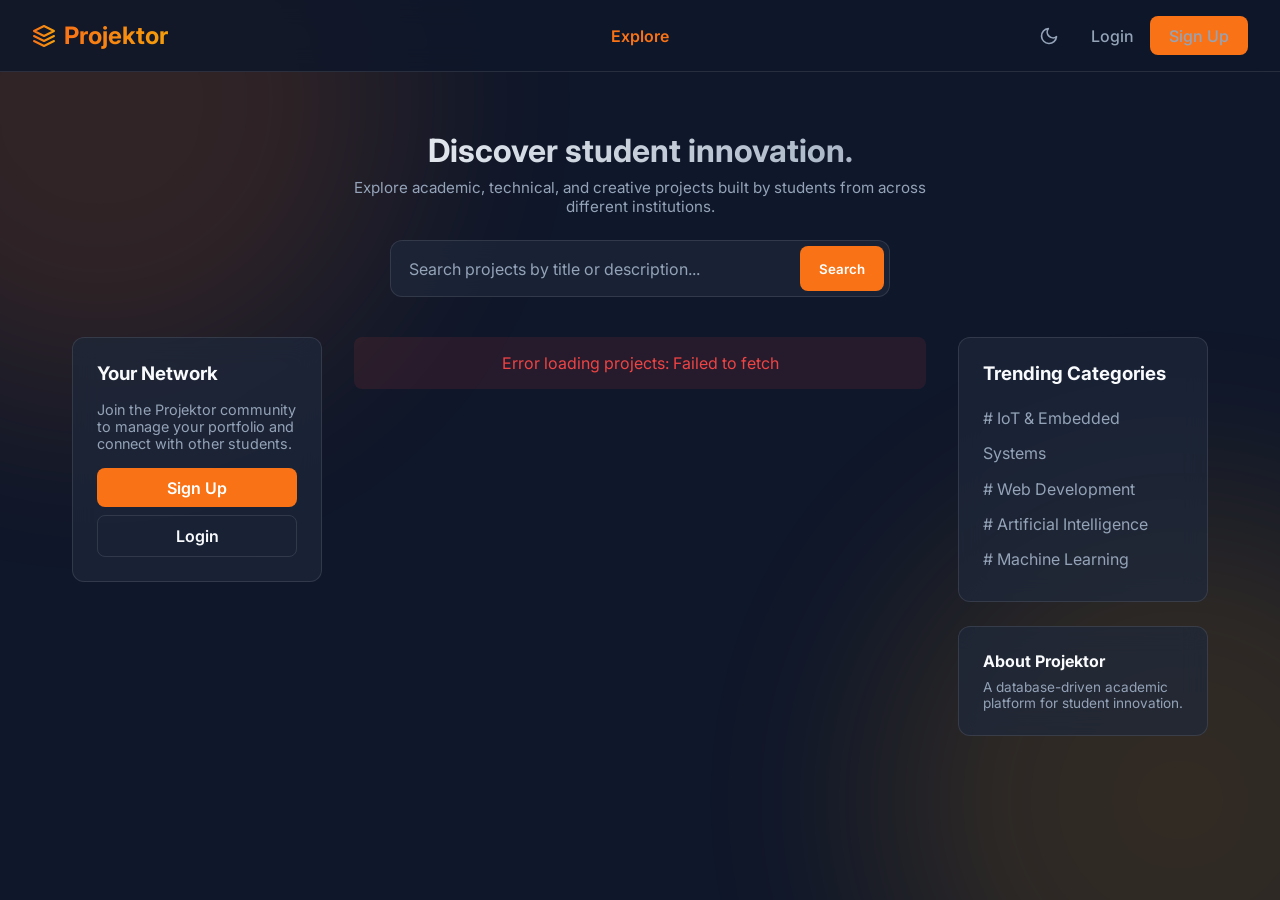
==== frontend/index.html @ f8a71caa "Initial commit with backend and frontend integration" ====
<!DOCTYPE html>
<html lang="en">
<head>
    <meta charset="UTF-8">
    <meta name="viewport" content="width=device-width, initial-scale=1.0">
    <title>Projektor - Discover. Build. Showcase.</title>
    <link rel="stylesheet" href="css/style.css?v=5">
</head>
<body>

    <nav>
        <a href="index.html" class="logo">
            <svg width="24" height="24" viewBox="0 0 24 24" fill="none" stroke="url(#grad1)" stroke-width="2" stroke-linecap="round" stroke-linejoin="round">
                <defs>
                    <linearGradient id="grad1" x1="0%" y1="0%" x2="100%" y2="0%">
                        <stop offset="0%" style="stop-color:var(--primary);stop-opacity:1" />
                        <stop offset="100%" style="stop-color:var(--accent);stop-opacity:1" />
                    </linearGradient>
                </defs>
                <polygon points="12 2 2 7 12 12 22 7 12 2"></polygon>
                <polyline points="2 17 12 22 22 17"></polyline>
                <polyline points="2 12 12 17 22 12"></polyline>
            </svg>
            <span>Projektor</span>
        </a>

        <!-- Theme toggle always visible in top bar on ALL screen sizes -->
        <button class="theme-toggle" onclick="toggleTheme()" aria-label="Toggle Theme" style="margin-left: auto; margin-right: 0.5rem;">
            <svg id="theme-icon" width="20" height="20" viewBox="0 0 24 24" fill="none" stroke="currentColor" stroke-width="2" stroke-linecap="round" stroke-linejoin="round">
                <path d="M21 12.79A9 9 0 1 1 11.21 3 7 7 0 0 0 21 12.79z"></path>
            </svg>
        </button>

        <!-- Desktop nav links stay inside nav -->
        <div class="nav-links-desktop" id="nav-links-desktop"></div>
    </nav>


    <!-- Mobile bottom nav lives OUTSIDE nav to avoid backdrop-filter stacking context -->
    <div class="nav-links" id="nav-links"></div>

    <main>
        <section class="hero">
            <h1>Discover student innovation.</h1>
            <p>Explore academic, technical, and creative projects built by students from across different institutions.</p>
            
            <div class="search-container">
                <input type="text" id="searchInput" placeholder="Search projects by title or description...">
                <button class="btn btn-primary" onclick="loadProjects()">Search</button>
            </div>
        </section>

        <section class="feed-layout">
            <aside class="sidebar-left">
                <div class="sidebar-card" id="network-card">
                    <h3>Your Network</h3>
                    <p style="color: var(--text-muted); font-size: 0.9rem; margin-top: 1rem;">Join the Projektor community to manage your portfolio and connect with other students.</p>
                    <a href="register.html" class="btn btn-primary" style="margin-top: 1rem; width: 100%; text-align: center;">Sign Up</a>
                    <a href="login.html" class="btn btn-outline" style="margin-top: 0.5rem; width: 100%; text-align: center;">Login</a>
                </div>
            </aside>
            
            <div class="feed-center">
                <div id="loader" class="loader" style="display: none;"></div>
                <div id="error-box" class="error-msg" style="display: none;"></div>
                <div class="project-grid" id="project-grid">
                    <!-- Projects will be injected here by JS -->
                </div>
            </div>
            
            <aside class="sidebar-right">
                <div class="sidebar-card">
                    <h3>Trending Categories</h3>
                    <ul style="list-style: none; margin-top: 1rem; line-height: 2.2;">
                        <li><a href="#" style="color: var(--text-muted); text-decoration: none;"># IoT & Embedded Systems</a></li>
                        <li><a href="#" style="color: var(--text-muted); text-decoration: none;"># Web Development</a></li>
                        <li><a href="#" style="color: var(--text-muted); text-decoration: none;"># Artificial Intelligence</a></li>
                        <li><a href="#" style="color: var(--text-muted); text-decoration: none;"># Machine Learning</a></li>
                    </ul>
                </div>
                
                <div class="sidebar-card" style="margin-top: 1.5rem;">
                    <h3 style="font-size: 1rem;">About Projektor</h3>
                    <p style="color: var(--text-muted); font-size: 0.85rem; margin-top: 0.5rem;">A database-driven academic platform for student innovation.</p>
                </div>
            </aside>
        </section>
    </main>

    <script src="js/api.js?v=6"></script>
    <script src="js/nav.js?v=7"></script>
    <script src="js/index.js?v=6"></script>
</body>
</html>
---- frontend/css/style.css ----
@import url('https://fonts.googleapis.com/css2?family=Inter:wght@300;400;500;600;700&display=swap');

:root {
    --bg-dark: #0f172a;
    --bg-card: rgba(30, 41, 59, 0.7);
    --bg-nav: rgba(15, 23, 42, 0.85);
    --text-main: #f8fafc;
    --text-muted: #94a3b8;
    --primary: #f97316; /* Orange */
    --primary-hover: #ea580c;
    --accent: #f59e0b; /* Yellow-Orange */
    --danger: #ef4444;
    --success: #10b981;
    --border: rgba(255, 255, 255, 0.1);
    --glass-blur: blur(12px);
    --bg-image: #000000;
}

[data-theme="light"] {
    --bg-dark: #f8fafc;
    --bg-card: rgba(255, 255, 255, 0.7);
    --bg-nav: rgba(248, 250, 252, 0.85);
    --text-main: #0f172a;
    --text-muted: #64748b;
    --primary: #f97316;
    --primary-hover: #ea580c;
    --accent: #f59e0b;
    --border: rgba(0, 0, 0, 0.1);
    --bg-image: #ffffff;
}

* {
    margin: 0;
    padding: 0;
    box-sizing: border-box;
    font-family: 'Inter', sans-serif;
}

body {
    background-color: var(--bg-dark);
    color: var(--text-main);
    min-height: 100vh;
    display: flex;
    flex-direction: column;
    width: 100%;
    max-width: 100vw;
    overflow-x: clip; /* clip doesn't break sticky like hidden does */
    padding-top: 75px; /* Offset for fixed nav */
}

html {
    max-width: 100vw;
    overflow-x: clip;
}

/* Background gradient blobs */
body::before, body::after {
    content: '';
    position: fixed;
    width: 600px;
    height: 600px;
    border-radius: 50%;
    z-index: -1;
    filter: blur(100px);
    opacity: 0.15;
}

body::before {
    background: var(--primary);
    top: -200px;
    left: -200px;
}

body::after {
    background: var(--accent);
    bottom: -200px;
    right: -200px;
}

/* Navbar */
nav {
    background: var(--bg-nav);
    backdrop-filter: var(--glass-blur);
    border-bottom: 1px solid var(--border);
    padding: 1rem 2rem;
    display: flex;
    justify-content: space-between;
    align-items: center;
    position: fixed;
    top: 0;
    left: 0;
    width: 100%;
    z-index: 1000;
}

.logo {
    font-size: 1.5rem;
    font-weight: 700;
    color: var(--text-main);
    text-decoration: none;
    display: flex;
    align-items: center;
    gap: 0.5rem;
}

.logo span {
    background: linear-gradient(to right, var(--primary), var(--accent));
    -webkit-background-clip: text;
    -webkit-text-fill-color: transparent;
}

.nav-links-desktop {
    display: flex;
    gap: 1.5rem;
    align-items: center;
}

.nav-links-desktop a {
    color: var(--text-muted);
    text-decoration: none;
    font-weight: 500;
    transition: color 0.3s ease;
}

.nav-links-desktop a:hover {
    color: var(--text-main);
}

/* Mobile bottom nav — hidden on desktop */
.nav-links {
    display: none;
}

.nav-links a {
    color: var(--text-muted);
    text-decoration: none;
    font-weight: 500;
    transition: color 0.3s ease;
    display: flex;
    align-items: center;
}

.nav-links a:hover {
    color: var(--text-main);
}

.theme-toggle {
    background: transparent;
    border: none;
    color: var(--text-muted);
    cursor: pointer;
    display: flex;
    align-items: center;
    justify-content: center;
    padding: 0.5rem;
    border-radius: 50%;
    transition: all 0.3s ease;
}

.theme-toggle:hover {
    color: var(--primary);
    background: rgba(0,0,0,0.05);
}

.btn {
    padding: 0.6rem 1.2rem;
    border-radius: 8px;
    border: none;
    font-weight: 600;
    cursor: pointer;
    transition: all 0.3s ease;
    text-decoration: none;
    display: inline-block;
}

.btn-primary {
    background: var(--primary);
    color: white;
}

.btn-primary:hover {
    background: var(--primary-hover);
    transform: translateY(-2px);
    box-shadow: 0 4px 12px rgba(59, 130, 246, 0.4);
}

.btn-outline {
    background: transparent;
    border: 1px solid var(--border);
    color: var(--text-main);
}

.btn-outline:hover {
    background: rgba(255,255,255,0.05);
}

/* Layout */
main {
    flex: 1;
    padding: 2rem;
    max-width: 1200px;
    margin: 0 auto;
    width: 100%;
}

/* Hero Section (Compact for Feed App feel) */
.hero {
    text-align: center;
    padding: 1.5rem 1rem 1rem;
    max-width: 800px;
    margin: 0 auto;
}

.hero h1 {
    font-size: 2rem;
    margin-bottom: 0.5rem;
    background: linear-gradient(to right, var(--text-main), var(--text-muted));
    -webkit-background-clip: text;
    -webkit-text-fill-color: transparent;
}

.hero p {
    font-size: 0.95rem;
    color: var(--text-muted);
    max-width: 600px;
    margin: 0 auto 1.5rem;
}

/* Search Bar */
.search-container {
    display: flex;
    gap: 0.5rem;
    max-width: 500px;
    margin: 0 auto 1.5rem;
    background: var(--bg-card);
    padding: 0.3rem;
    border-radius: 12px;
    border: 1px solid var(--border);
    backdrop-filter: var(--glass-blur);
}

.search-container input {
    flex: 1;
    background: transparent;
    border: none;
    color: var(--text-main);
    padding: 0.8rem;
    font-size: 1rem;
    outline: none;
    min-width: 0; /* Prevents flex blowout */
}

.search-container input::placeholder {
    color: var(--text-muted);
}

.search-container .btn {
    flex-shrink: 0; /* Prevents cutoff */
}

/* Grid Layout - LinkedIn Feed Style */
.feed-layout {
    display: grid;
    grid-template-columns: 1fr;
    gap: 2rem;
    align-items: start;
}

@media (min-width: 1024px) {
    .feed-layout {
        grid-template-columns: 250px minmax(auto, 650px) 250px;
        justify-content: center;
    }
}

.sidebar-left, .sidebar-right {
    display: none;
}

@media (min-width: 1024px) {
    .sidebar-left, .sidebar-right {
        display: block;
        position: sticky;
        top: 90px;
        align-self: start; /* Crucial for sticky behavior in grids */
    }
}

.sidebar-card {
    background: var(--bg-card);
    border: 1px solid var(--border);
    border-radius: 12px;
    padding: 1.5rem;
    backdrop-filter: var(--glass-blur);
}

.project-grid {
    display: flex;
    flex-direction: column;
    gap: 1.5rem;
    padding: 0;
}

/* Project Cards (Posts) */
.card {
    background: var(--bg-card);
    border: 1px solid var(--border);
    border-radius: 12px;
    overflow: hidden;
    backdrop-filter: var(--glass-blur);
    display: flex;
    flex-direction: column;
    padding: 1rem;
}

.card-header {
    display: flex;
    align-items: center;
    gap: 1rem;
    margin-bottom: 1rem;
}

.author-avatar {
    width: 48px;
    height: 48px;
    border-radius: 50%;
    background: linear-gradient(135deg, var(--primary), var(--accent));
    display: flex;
    align-items: center;
    justify-content: center;
    color: white;
    font-weight: bold;
    font-size: 1.2rem;
}

.author-info {
    display: flex;
    flex-direction: column;
}

.author-name {
    font-weight: 600;
    color: var(--text-main);
    font-size: 1rem;
}

.author-meta {
    font-size: 0.8rem;
    color: var(--text-muted);
}

.card-title {
    font-size: 1.25rem;
    margin-bottom: 0.5rem;
    color: var(--text-main);
}

.card-desc {
    color: var(--text-main);
    font-size: 0.95rem;
    line-height: 1.5;
    margin-bottom: 1rem;
}

.card-img-placeholder {
    height: 300px;
    background: linear-gradient(45deg, rgba(15, 23, 42, 0.8), rgba(59, 130, 246, 0.1));
    display: flex;
    align-items: center;
    justify-content: center;
    color: var(--text-muted);
    font-size: 1.5rem;
    border-radius: 8px;
    margin-bottom: 1rem;
    border: 1px solid rgba(255,255,255,0.05);
}

.card-footer {
    display: flex;
    justify-content: space-between;
    align-items: center;
    border-top: 1px solid var(--border);
    padding-top: 1rem;
    font-size: 0.9rem;
    color: var(--text-muted);
}

.card-author {
    display: flex;
    align-items: center;
    gap: 0.5rem;
}

.status-badge {
    padding: 0.2rem 0.6rem;
    border-radius: 20px;
    font-size: 0.75rem;
    font-weight: 600;
    background: rgba(255,255,255,0.1);
}

.status-Completed {
    color: var(--success);
    background: rgba(16, 185, 129, 0.1);
}

.status-In {
    color: var(--accent);
    background: rgba(139, 92, 246, 0.1);
}

/* Forms */
.form-container {
    max-width: 400px;
    margin: 4rem auto;
    background: var(--bg-card);
    padding: 2.5rem;
    border-radius: 16px;
    border: 1px solid var(--border);
    backdrop-filter: var(--glass-blur);
}

.form-container h2 {
    margin-bottom: 1.5rem;
    text-align: center;
}

.form-group {
    margin-bottom: 1.5rem;
}

.form-group label {
    display: block;
    margin-bottom: 0.5rem;
    font-size: 0.9rem;
    color: var(--text-muted);
}

.form-group input, .form-group select, .form-group textarea {
    width: 100%;
    padding: 0.8rem;
    background: rgba(0,0,0,0.2);
    border: 1px solid var(--border);
    border-radius: 8px;
    color: var(--text-main);
    outline: none;
    transition: border-color 0.3s;
}

.form-group input:focus, .form-group select:focus, .form-group textarea:focus {
    border-color: var(--primary);
}

/* Loader */
.loader {
    width: 40px;
    height: 40px;
    border: 3px solid rgba(255,255,255,0.1);
    border-radius: 50%;
    border-top-color: var(--primary);
    animation: spin 1s ease-in-out infinite;
    margin: 2rem auto;
}

@keyframes spin {
    to { transform: rotate(360deg); }
}

.error-msg {
    color: var(--danger);
    background: rgba(239, 68, 68, 0.1);
    padding: 1rem;
    border-radius: 8px;
    margin-bottom: 1rem;
    text-align: center;
}

/* Responsive adjustments */
@media (max-width: 768px) {
    main {
        padding: 0; /* Remove side padding for full-width cards */
    }
    
    body {
        padding-bottom: 70px; /* Room for bottom nav */
    }
    
    .hero h1 {
        font-size: 1.8rem;
    }
    
    .hero p {
        font-size: 0.95rem;
        padding: 0 1rem;
    }
    
    .search-container {
        margin: 0 1rem 1.5rem; /* Add side margins so it doesn't touch edges */
    }
    
    nav {
        padding: 0.8rem 1rem;
        flex-direction: row; 
        justify-content: center; /* Center logo on top bar */
    }
    
    .logo {
        font-size: 1.1rem;
    }
    
    /* Hide desktop nav, show mobile bottom nav */
    .nav-links-desktop {
        display: none;
    }
    
    .nav-links {
        display: flex;
        position: fixed;
        bottom: 0;
        left: 0;
        width: 100%;
        background: var(--bg-nav);
        border-top: 2px solid var(--border);
        justify-content: space-around;
        align-items: stretch;
        padding: 0;
        z-index: 9999;
        gap: 0;
        box-shadow: 0 -4px 20px rgba(0,0,0,0.2);
    }
    
    .nav-links a.nav-item,
    .nav-links .theme-toggle {
        flex: 1;
        display: flex;
        flex-direction: column;
        align-items: center;
        justify-content: center;
        padding: 0.6rem 0.3rem 0.5rem;
        color: var(--text-muted);
        text-decoration: none;
        font-size: 0.65rem;
        font-weight: 500;
        gap: 0.2rem;
        border-radius: 0;
        background: transparent;
        border: none;
        transition: color 0.2s;
        cursor: pointer;
    }
    
    .nav-links a.nav-item:hover,
    .nav-links a.nav-item:active,
    .nav-links .theme-toggle:hover {
        color: var(--primary);
        background: rgba(249, 115, 22, 0.08);
    }
    
    .nav-links span {
        display: none; /* Hide any plain span text in bottom nav */
    }
    
    .nav-links a.nav-item span {
        display: block; /* But show icon labels */
    }
    
    /* Instagram/LinkedIn Mobile Feed Style */
    .project-grid {
        gap: 0.5rem; /* Smaller gap between posts */
    }
    
    .card {
        border-radius: 0; /* Full width edge-to-edge */
        border-left: none;
        border-right: none;
    }
    
    .card-img-placeholder {
        border-radius: 0;
        margin-left: -1rem; /* Pull image to the absolute edges */
        margin-right: -1rem;
        width: calc(100% + 2rem);
        border-left: none;
        border-right: none;
    }
    
    .project-meta {
        flex-direction: column;
        gap: 1rem;
    }
    
    div[style*="display: grid; grid-template-columns: 2fr 1fr"] {
        grid-template-columns: 1fr !important;
        padding: 1rem; /* Ensure details page still has padding */
    }
}

/* Smart Image Layouts (Orientation-Aware) */
.smart-image-single {
    width: 100%;
    height: auto;
    max-height: 600px;
    object-fit: cover;
    border-radius: 8px;
    margin: 1rem 0;
    display: block;
}

.smart-image-grid {
    display: grid;
    gap: 4px;
    margin: 1rem 0;
    border-radius: 8px;
    overflow: hidden;
    height: 400px;
}
.smart-image-grid.grid-2 { grid-template-columns: 1fr 1fr; }
.smart-image-grid.grid-3 { grid-template-columns: 1fr 1fr; grid-template-rows: 1fr 1fr; }
.smart-image-grid.grid-3 img:first-child { grid-row: span 2; }
.smart-image-grid.grid-4 { grid-template-columns: 1fr 1fr; grid-template-rows: 1fr 1fr; }
.smart-image-grid.grid-more { grid-template-columns: 1fr 1fr; grid-template-rows: 1fr 1fr; }
.smart-image-grid img {
    width: 100%;
    height: 100%;
    object-fit: cover;
}

.more-images-overlay {
    position: relative;
}
.more-images-overlay::after {
    content: '+' attr(data-count);
    position: absolute;
    inset: 0;
    background: rgba(0,0,0,0.6);
    color: white;
    display: flex;
    align-items: center;
    justify-content: center;
    font-size: 2rem;
    font-weight: bold;
}

/* Specific to Dashboard cards which are smaller */
.project-card .smart-image-single {
    max-height: 300px;
}
.project-card .smart-image-grid {
    height: 250px;
}

/* Details Page Carousel (Always horizontal swipe) */
.details-carousel {
    display: flex;
    overflow-x: auto;
    scroll-snap-type: x mandatory;
    scrollbar-width: none;
    gap: 8px;
    margin: 2rem 0;
    border-radius: 8px;
}
.details-carousel img {
    flex: 0 0 100%;
    scroll-snap-align: center;
    width: 100%;
    height: auto;
    max-height: 70vh;
    object-fit: contain;
    background: var(--bg-image);
}

@media (max-width: 768px) {
    .smart-image-single {
        border-radius: 0;
        margin-left: -1rem;
        margin-right: -1rem;
        width: calc(100% + 2rem);
        max-height: 70vh;
        background: var(--bg-image);
        /* height:auto ensures landscape scales down naturally without black bars */
    }
    
    .smart-image-grid {
        display: flex;
        overflow-x: auto;
        scroll-snap-type: x mandatory;
        scrollbar-width: none;
        height: auto; 
        border-radius: 0;
        margin-left: -1rem;
        margin-right: -1rem;
        width: calc(100% + 2rem);
        gap: 0;
    }
    .smart-image-grid img {
        flex: 0 0 100%;
        height: auto;
        max-height: 70vh;
        scroll-snap-align: center;
        object-fit: contain;
        background: var(--bg-image);
    }
    .more-images-overlay::after {
        display: none; /* No overlay on mobile, user can swipe */
    }
}

/* Likes and Comments UI */
.interaction-bar {
    display: flex;
    gap: 1.5rem;
    padding-top: 1rem;
    border-top: 1px solid var(--border);
    margin-top: 1rem;
}

.interaction-btn {
    display: flex;
    align-items: center;
    gap: 0.4rem;
    background: transparent;
    border: none;
    color: var(--text-muted);
    cursor: pointer;
    font-size: 0.95rem;
    font-weight: 500;
    transition: all 0.2s ease;
}

.interaction-btn:hover {
    color: var(--text-main);
}

.interaction-btn svg {
    transition: transform 0.2s ease, fill 0.2s ease, stroke 0.2s ease;
}

.interaction-btn:active svg {
    transform: scale(0.85);
}

.interaction-btn.liked {
    color: var(--danger);
}
.interaction-btn.liked svg {
    fill: var(--danger);
    stroke: var(--danger);
}

/* Comment Modal */
.modal-overlay {
    position: fixed;
    top: 0;
    left: 0;
    width: 100vw;
    height: 100vh;
    background: rgba(0, 0, 0, 0.6);
    backdrop-filter: blur(4px);
    display: flex;
    align-items: center;
    justify-content: center;
    z-index: 10000;
    opacity: 0;
    pointer-events: none;
    transition: opacity 0.3s ease;
}

.modal-overlay.active {
    opacity: 1;
    pointer-events: auto;
}

.comment-modal {
    background: var(--bg-card);
    backdrop-filter: var(--glass-blur);
    border: 1px solid var(--border);
    border-radius: 16px;
    width: 90%;
    max-width: 500px;
    max-height: 80vh;
    display: flex;
    flex-direction: column;
    transform: translateY(20px);
    transition: transform 0.3s ease;
    box-shadow: 0 10px 40px rgba(0,0,0,0.3);
}

.modal-overlay.active .comment-modal {
    transform: translateY(0);
}

.comment-modal-header {
    padding: 1rem 1.5rem;
    border-bottom: 1px solid var(--border);
    display: flex;
    justify-content: space-between;
    align-items: center;
}

.comment-modal-header h3 {
    font-size: 1.1rem;
    margin: 0;
}

.close-modal-btn {
    background: transparent;
    border: none;
    color: var(--text-muted);
    cursor: pointer;
    font-size: 1.5rem;
    line-height: 1;
}

.close-modal-btn:hover {
    color: var(--text-main);
}

.comment-list {
    flex: 1;
    overflow-y: auto;
    padding: 1.5rem;
    display: flex;
    flex-direction: column;
    gap: 1.5rem;
}

.comment-item {
    display: flex;
    gap: 1rem;
}

.comment-avatar {
    width: 36px;
    height: 36px;
    border-radius: 50%;
    background: linear-gradient(135deg, var(--primary), var(--accent));
    display: flex;
    align-items: center;
    justify-content: center;
    color: white;
    font-weight: bold;
    font-size: 0.9rem;
    flex-shrink: 0;
}

.comment-content {
    flex: 1;
    background: rgba(0,0,0,0.1);
    padding: 0.8rem 1rem;
    border-radius: 12px;
    border-top-left-radius: 2px;
    position: relative;
}
[data-theme="light"] .comment-content {
    background: rgba(0,0,0,0.03);
}

.comment-author {
    font-weight: 600;
    font-size: 0.9rem;
    margin-bottom: 0.2rem;
    display: flex;
    justify-content: space-between;
}

.comment-date {
    font-size: 0.75rem;
    color: var(--text-muted);
    font-weight: normal;
}

.comment-text {
    font-size: 0.9rem;
    line-height: 1.4;
    color: var(--text-main);
}

.delete-comment-btn {
    background: transparent;
    border: none;
    color: var(--danger);
    font-size: 0.75rem;
    cursor: pointer;
    opacity: 0.6;
    margin-top: 0.5rem;
}

.delete-comment-btn:hover {
    opacity: 1;
}

.comment-input-area {
    padding: 1rem 1.5rem;
    border-top: 1px solid var(--border);
    display: flex;
    gap: 0.8rem;
}

.comment-input-area input {
    flex: 1;
    background: rgba(0,0,0,0.2);
    border: 1px solid var(--border);
    border-radius: 20px;
    padding: 0.6rem 1rem;
    color: var(--text-main);
    outline: none;
    font-size: 0.9rem;
}

.comment-input-area input:focus {
    border-color: var(--primary);
}

.comment-input-area button {
    background: var(--primary);
    color: white;
    border: none;
    border-radius: 20px;
    padding: 0 1.2rem;
    font-weight: 600;
    cursor: pointer;
    transition: background 0.2s;
}

.comment-input-area button:hover {
    background: var(--primary-hover);
}
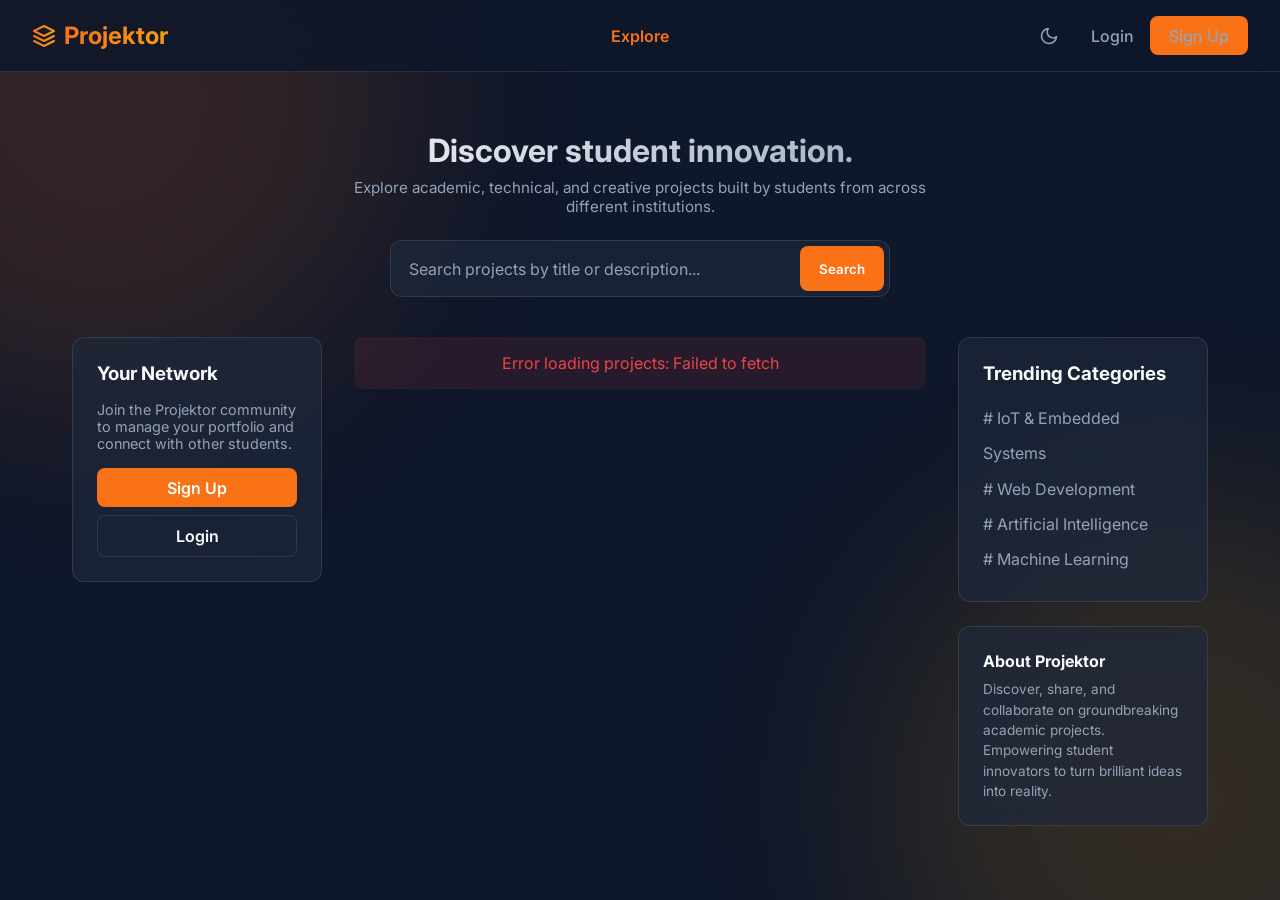
==== commit 4ac8de2c: "Update About Projektor description" ====
--- a/frontend/index.html
+++ b/frontend/index.html
@@ -81,7 +81,7 @@
                 
                 <div class="sidebar-card" style="margin-top: 1.5rem;">
                     <h3 style="font-size: 1rem;">About Projektor</h3>
-                    <p style="color: var(--text-muted); font-size: 0.85rem; margin-top: 0.5rem;">A database-driven academic platform for student innovation.</p>
+                    <p style="color: var(--text-muted); font-size: 0.85rem; margin-top: 0.5rem; line-height: 1.5;">Discover, share, and collaborate on groundbreaking academic projects. Empowering student innovators to turn brilliant ideas into reality.</p>
                 </div>
             </aside>
         </section>
